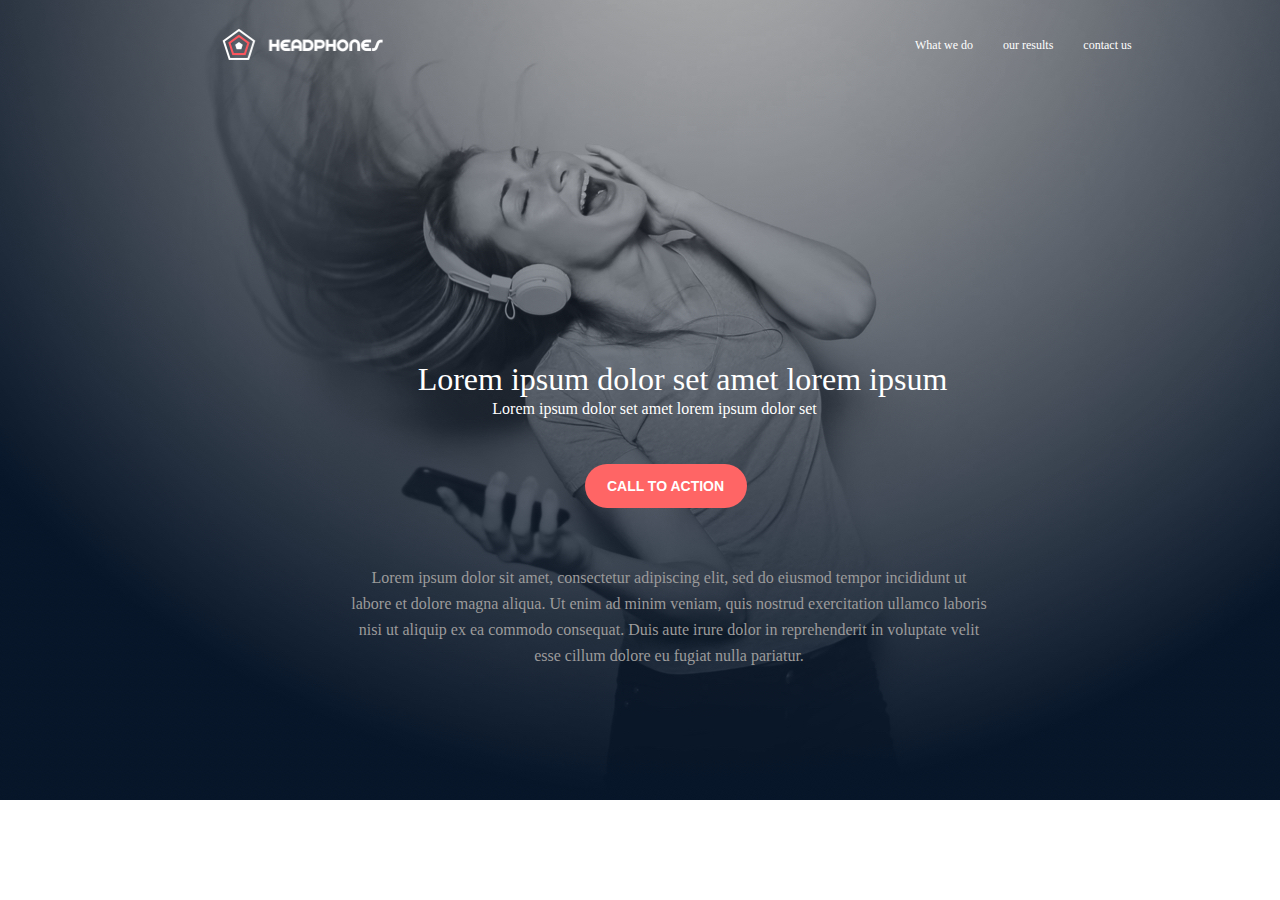
==== headphones/0-index.html @ a462fc77 "feat: styled first page" ====
<!DOCTYPE html>
<html lang="en">
<head>
    <meta charset="UTF-8">
    <meta name="viewport" content="width=device-width, initial-scale=1.0">
    <link rel="stylesheet" href="0-styles.css">
    <title>headphones</title>
</head>
<body>
    <main class="container">

        <header class="nav-bar">
            
            <a href=""><img src="assets/logo_headphones.png" alt=""></a>
            
            <ul>
                <li><a href="">What we do</a></li>
                <li><a href="">our results</a></li>
                <li><a href="">contact us</a></li>
            </ul>
        
        </header>


        <main-part>

            <section class="first-page">
                <div class="fp-item1">Lorem ipsum dolor set amet lorem ipsum</div>
                <div class="fp-item2">Lorem ipsum dolor set amet lorem ipsum dolor set</div>
                <button>CALL TO ACTION</button>
                <div class="fp-item3">Lorem ipsum dolor sit amet, consectetur adipiscing elit, sed do eiusmod tempor incididunt ut labore et dolore magna aliqua. Ut enim ad minim veniam, quis nostrud exercitation ullamco laboris nisi ut aliquip ex ea commodo consequat. Duis aute irure dolor in reprehenderit in voluptate velit esse cillum dolore eu fugiat nulla pariatur.</div>
            
            </section>

    
        </main-part>

    </main>
   
</body>
</html>
---- headphones/0-styles.css ----
/* meyerweb css reset */

html, body, div, span, applet, object, iframe,
h1, h2, h3, h4, h5, h6, p, blockquote, pre,
a, abbr, acronym, address, big, cite, code,
del, dfn, em, img, ins, kbd, q, s, samp,
small, strike, strong, sub, sup, tt, var,
b, u, i, center,
dl, dt, dd, ol, ul, li,
fieldset, form, label, legend,
table, caption, tbody, tfoot, thead, tr, th, td,
article, aside, canvas, details, embed, 
figure, figcaption, footer, header, hgroup, 
menu, nav, output, ruby, section, summary,
time, mark, audio, video {
	margin: 0;
	padding: 0;
	border: 0;
	font-size: 100%;
	font: inherit;
	vertical-align: baseline;
}
/* HTML5 display-role reset for older browsers */
article, aside, details, figcaption, figure, 
footer, header, hgroup, menu, nav, section {
	display: block;
}
body {
    font-family: 'Source Sans Pro';
	  line-height: 1;
    width: 100%;
    box-sizing: border-box;
}
ol, ul {
	list-style: none;
}
blockquote, q {
	quotes: none;
}
blockquote:before, blockquote:after,
q:before, q:after {
	content: '';
	content: none;
}
table {
	border-collapse: collapse;
	border-spacing: 0;
}

img{
    max-width: 100%;
    display: block;
}


/* My styles */
  @font-face {
    font-family: 'Source Sans Pro';
    src: url('/assets/source-sans-pro/SourceSansPro-Regular.otf') format('opentype');
    font-weight: 400;
    font-style: normal;
  }
  @font-face {
    font-family: 'Source Sans Pro';
    src: url('/assets/source-sans-pro/SourceSansPro-Light.otf') format('opentype');
    font-weight: 200;
    font-style: normal;
  }
  
  @font-face {
    font-family: 'Source Sans Pro';
    src: url('/assets/source-sans-pro/SourceSansPro-Bold.otf') format('opentype');
    font-weight: 700;
    font-style: normal;
  }
  
  @font-face {
    font-family: 'Source Sans Pro';
    src: url('/assets/source-sans-pro/SourceSansPro-It.otf') format('opentype');
    font-weight: 400;
    font-style: italic;
  }

/* -------------------------VARIABLES------------------------------------ */

:root {
    --bittersweet: #FF6565;
    --white: #FFFFFF;
    --black: #071629;
    
}
/* -------------------------BODY------------------------------------ */

body {
    max-width: 1400px;
    height: 800px;
    background: url(assets/headphones_hero_1.jpg) no-repeat;
    
}
.container {
  max-width: 1000px;
  margin: 0 auto;
}

/* -------------------------NAVBAR------------------------------------ */

.nav-bar {
  display: flex;
  flex-direction: row;
  align-items: center;
  justify-content: space-between;
  margin-top: 27.76px;
 
}
.nav-bar img{
  width: 161px;
  height: 32px;
  margin-left: 81.61px;

}
.nav-bar ul {
  display: flex;
  flex-direction: row;
  width: 255px;
}
.nav-bar ul li {
  margin-left: 30px;
  
}
.nav-bar ul li a {
  color: var(--white);
  text-decoration: none;
  font-size: 12px;
  width: 61px;
  height: 15px;
  font-family: Source Sans Pro;
}
.nav-bar ul li a:hover {
  color: var(--bittersweet);
  cursor: pointer;
}
.nav-bar ul li a:active {
  color: var(--bittersweet);
}

/* ---------------------------Main-Part------------------------------------------- */
.first-page {
  display: flex;
  flex-direction: column;
  /* background-color: aqua; */
  text-align: center;
  align-items: center;
  max-width: 637px;
  height: 313px;
  margin-top: 299px;
  margin-left: 196px;
  color: var(--white);
  
}
.first-page .fp-item1 {
 
  font-size: 32px;
  font-weight: 700px;
  line-height: 40.22px;
  width: 578px;
  margin-left: 56px;
 
}
.first-page .fp-item2 {
  font-size: 16px;
  line-height: 20.11px;
}
button {
  background-color: var(--bittersweet);
  width: 162px;
  height: 44px;
  border-radius: 22px;
  border: none;
  color: var(--white);
  margin-top: 45px;
  margin-left: 22px;
  font-weight: bold;
  font-size: 14px;

}
button:hover {
  opacity: 0.9;
  cursor: pointer;

}
.first-page .fp-item3 {
  line-height: 26px;
  width: 637px;
  margin-left: 29px;
  color: #9c9b9b;
  margin-top: 57px;
  
}
/* ---------------------------Media-query------------------------------------------- */
@media screen and (max-width: 480px) {
  .container {
    background-color: aqua;
    display: flex;
    flex-direction: column;
  }
}
/* ---------------------------Main-Part------------------------------------------- */
/* ---------------------------Main-Part------------------------------------------- */
/* ---------------------------Main-Part------------------------------------------- */
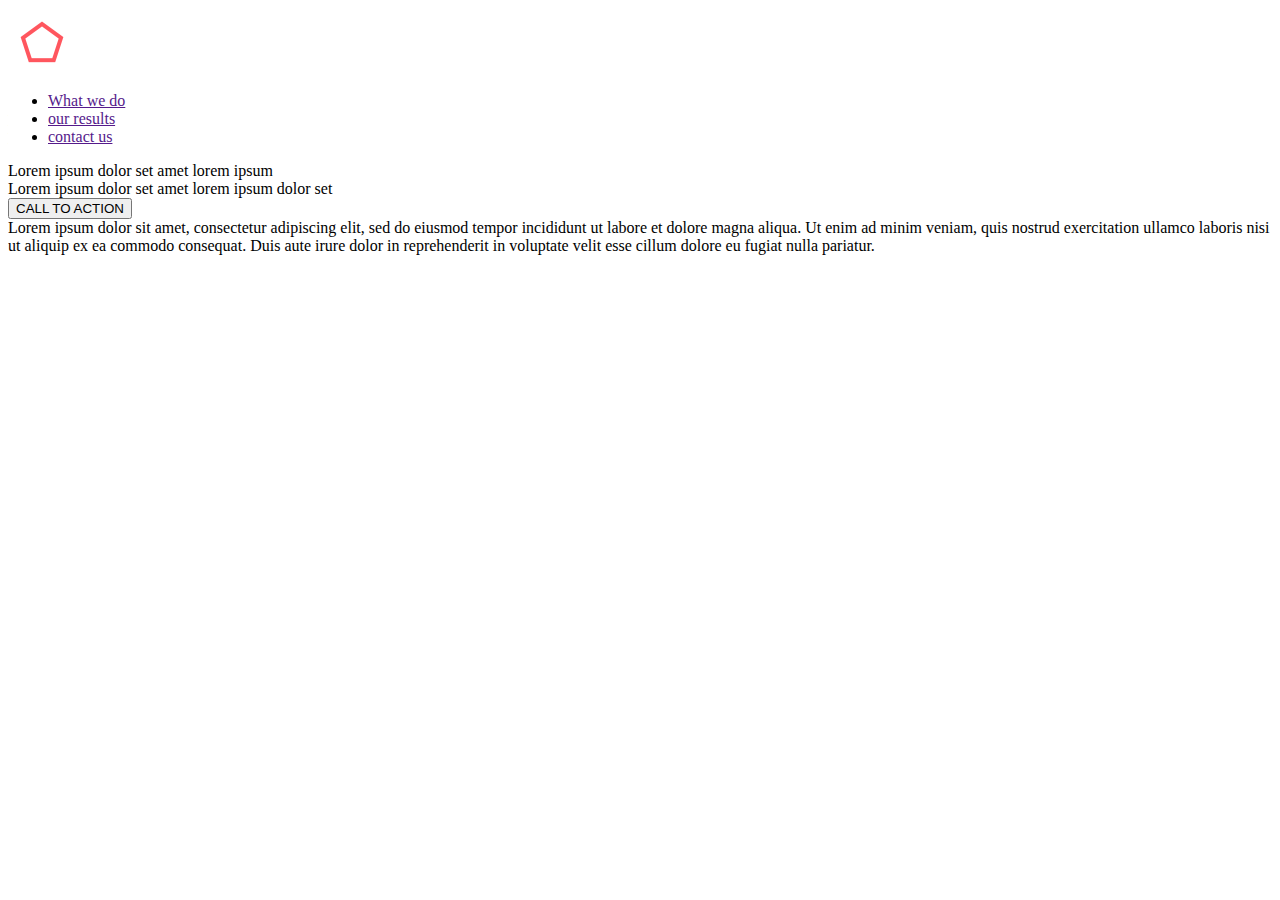
==== commit 38af527c: "feat: add and style what we do section" ====
--- a/headphones/0-index.html
+++ b/headphones/0-index.html
@@ -3,8 +3,11 @@
 <head>
     <meta charset="UTF-8">
     <meta name="viewport" content="width=device-width, initial-scale=1.0">
-    <link rel="stylesheet" href="0-styles.css">
-    <title>headphones</title>
+    <!------------------------------ navbar and landing-page--------------------- -->
+    <link rel="stylesheet" href="/0-styles.css">
+
+
+    <title>Head-phones</title>
 </head>
 <body>
     <main class="container">
